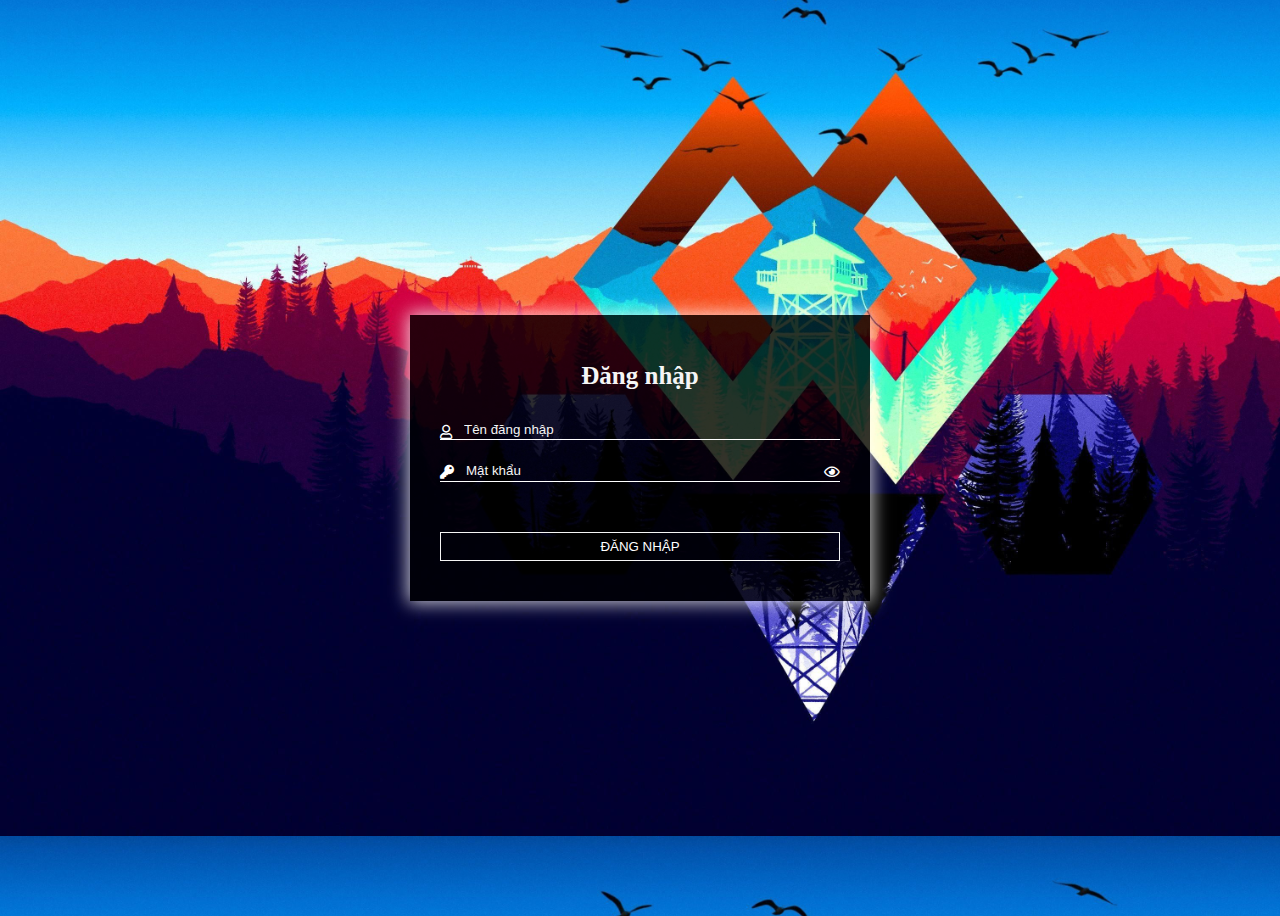
==== bai2.html @ a2a082d0 "First commit" ====
<!DOCTYPE html>
<html lang="en">
<head>
    <meta charset="UTF-8">
    <meta http-equiv="X-UA-Compatible" content="IE=edge">
    <meta name="viewport" content="width=device-width, initial-scale=1.0">
    <link rel="stylesheet" href="css/reset.css">
    <link rel="stylesheet" href="css/app.css">
    <link rel="stylesheet" href="https://pro.fontawesome.com/releases/v5.10.0/css/all.css">
    <title>Đăng nhập</title>
   
</head>

<body>
    <div id="wrapper">
        <form action="bai1.html" id="form">
            <h1 class="form-heading">Đăng nhập</h1>
            <div class="form-group">
                <i class="far fa-user"></i>
                <input type="text" class="form-input" placeholder="Tên đăng nhập" required>
                <div class="error"></div>
            </div>
            <div class="form-group">
                <i class="fas fa-key"></i>
                <input type="password" class="form-input" placeholder="Mật khẩu" required minlength="8">
                <div class="error"></div>
                <div id="eye">
                    <i class="far fa-eye"></i>
                </div>
            </div>
            <input type="submit" value="Đăng nhập" class="form-submit" onclick="check()">
        </form>
    </div>

</body>
<script src="https://code.jquery.com/jquery-3.6.0.js"></script>
<script src="js/app.js"></script>
</html>
---- css/app.css ----
body{
    background: url('image/bgdangnhap.jpg');
    background-size: cover;
    background-position-y: -80px;
    font-size: 16px;
}
#wrapper{
    min-height: 100vh;
    display: flex;
    justify-content: center;
    align-items: center;
}
#form{
    max-width: 400px;
    background: rgba(0, 0, 0 , 0.8);
    flex-grow: 1;
    padding: 30px 30px 40px;
    box-shadow: 0px 0px 17px 2px rgba(255, 255, 255, 0.8);
}
.form-heading{
    font-size: 25px;
    color: #f5f5f5;
    text-align: center;
    margin-bottom: 30px;
}
.form-group{
    border-bottom: 1px solid #fff;
    margin-top: 15px;
    margin-bottom: 20px;
    display: flex;
}
.form-group i{
    color: #fff;
    font-size: 14px;
    padding-top: 5px;
    padding-right: 10px;
}
.form-input{
    background: transparent;
    border: 0;
    outline: 0;
    color: #f5f5f5;
    flex-grow: 1;
}
.form-input::placeholder{
    color: #f5f5f5;
}
#eye i{
    padding-right: 0;
    cursor: pointer;
}
.form-submit{
    background: transparent;
    border: 1px solid #f5f5f5;
    color: #fff;
    width: 100%;
    text-transform: uppercase;
    padding: 6px 10px;
    transition: 0.25s ease-in-out;
    margin-top: 30px;
}
.form-submit:hover{
    border: 1px solid #54a0ff;
}
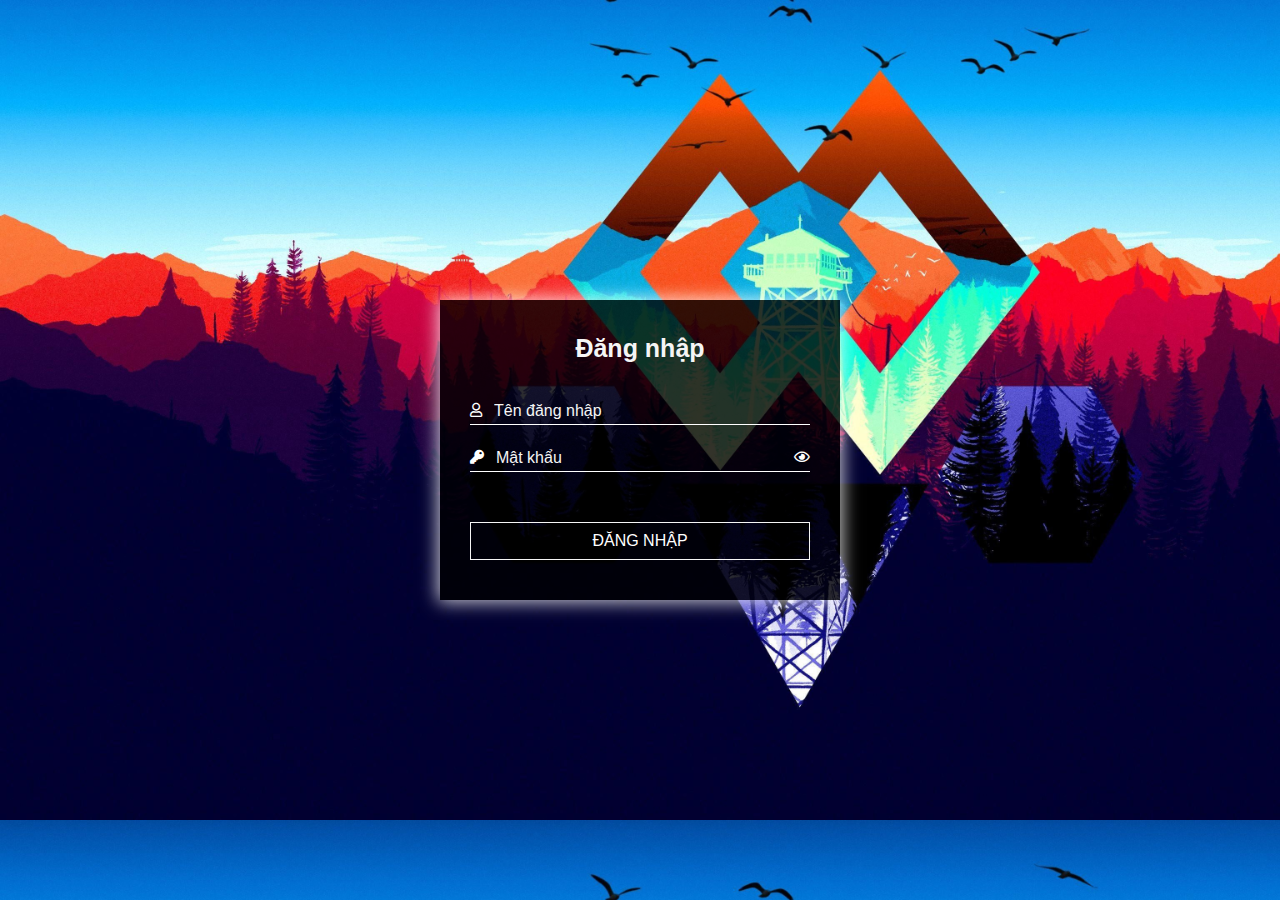
==== commit d124d6b1: "Capnhat" ====
--- a/bai2.html
+++ b/bai2.html
@@ -13,7 +13,7 @@
 
 <body>
     <div id="wrapper">
-        <form action="bai1.html" id="form">
+        <form action="index.html" id="form">
             <h1 class="form-heading">Đăng nhập</h1>
             <div class="form-group">
                 <i class="far fa-user"></i>
